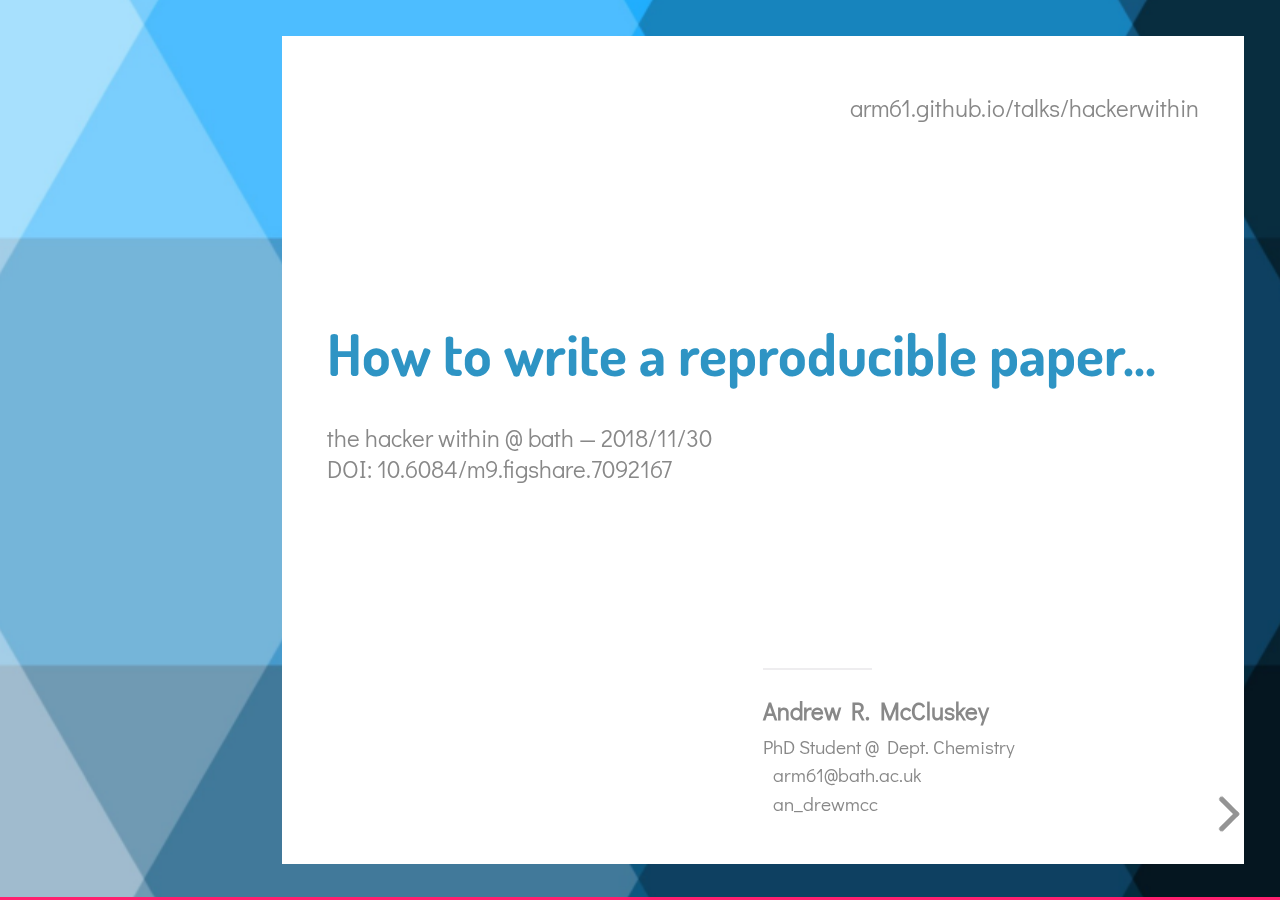
==== hackerwithin_nov2018/index.html @ 95bd75b0 "hackerwithin" ====
<!DOCTYPE html>
<!-- saved from url=(0044)http://bitsandchips.me/Talks/PyCon.html#/3/1 -->
<html prefix="og: http://ogp.me/ns#" class="js no-mobile desktop no-ie chrome chrome68 talks-section gradient rgba opacity textshadow multiplebgs boxshadow borderimage borderradius cssreflections csstransforms csstransitions no-touch no-retina fontface domloaded gr__bitsandchips_me w-1920 gt-240 gt-320 gt-480 gt-640 gt-768 gt-800 gt-1024 gt-1280 gt-1440 gt-1680 no-portrait landscape" id="pycon-page"><head><meta http-equiv="Content-Type" content="text/html; charset=UTF-8"><style id="stndz-style">div[class*="item-container-obpd"], a[data-redirect*="paid.outbrain.com"], a[onmousedown*="paid.outbrain.com"] { display: none !important; } a div[class*="item-container-ad"] { height: 0px !important; overflow: hidden !important; position: absolute !important; } div[data-item-syndicated="true"] { display: none !important; } .grv_is_sponsored { display: none !important; } .zergnet-widget-related { display: none !important; } </style>

	<meta name="viewport" content="width=device-width, initial-scale=1.0, maximum-scale=1.0, user-scalable=no">

	<title>hackerwithin</title>

  <!-- Reveal themes -->
  <link rel="stylesheet" href="./example_files/reveal.css">
	<link rel="stylesheet" href="./example_files/black.css">

	<!-- Full theme; allows for the selction of multple themes -->
	<link rel="stylesheet" href="./example_files/full_theme.css">
	<link rel="stylesheet" href="./example_files/presentation.css">

	<!-- Theme used for syntax highlighting of code -->
	<link rel="stylesheet" href="./example_files/colorbrewer_syntax.css">

	<!-- Favicon -->
	<link rel="icon" href="./example_files/pic.png">

  <!-- Font awesome -->
	<link rel="stylesheet" href="https://use.fontawesome.com/releases/v5.2.0/css/all.css" integrity="sha384-hWVjflwFxL6sNzntih27bfxkr27PmbbK/iSvJ+a4+0owXq79v+lsFkW54bOGbiDQ" crossorigin="anonymous">

	<!-- Font generated by <a href="http://www.flaticon.com">flaticon.com</a>. <p>Under <a href="http://creativecommons.org/licenses/by/3.0/">CC</a>: <a data-file="003-nature-1" href="http://www.freepik.com">Freepik</a></p>   -->

	<!-- Script for printing -->
  <script id="twitter-wjs" src="./example_files/widgets.js"></script><script src="./example_files/reveal-print.js"></script>
	<link rel="stylesheet" type="text/css" href="./example_files/paper.css"><script type="text/javascript" src="./example_files/marked.js">
	</script><script type="text/javascript" src="./example_files/markdown.js"></script>
	<script type="text/javascript" src="./example_files/embed-tweet.js"></script>
	<script type="text/javascript" src="./example_files/notes.js"></script><script type="text/javascript" src="./example_files/highlight.js"></script>

<script type="text/javascript" charset="utf-8" async="" src="./example_files/tweet.74fa68560b68d64af1aa1acaf8b7e29a.js"></script></head>

<!-- Need to specify the theme here -->
<!-- First theme- is for colour, theme-xxx-font is for the font -->
<body class="theme-lines theme-dosis-font" data-gr-c-s-loaded="true">

<!-- Specify the main theme to be used here -->
<!-- this controls the background and logos -->
<div class="reveal pattern--lines slide has-vertical-slides has-horizontal-slides ready" role="application" data-transition-speed="default" data-background-transition="fade">

	<!-- Slides start here -->
	<div class="slides" style="width: 1920px; height: 941px;">

		<!-- These are the introductory slides -->
		<section class="stack past" style="display: none;" data-previous-indexv="0" hidden="" aria-hidden="true">
			<section class="title" id="title" style="display: none;" aria-hidden="true">
				<div class="grid-wrapper">
					<div class="content">
						<h1>
							How to write a reproducible paper...
						</h1>
						<div class="description">
							<a href="https://2018.pyconuk.org/">the hacker within @ bath</a> &mdash; 2018/11/30
							<br>
							DOI: <a href="https://doi.org/10.6084/m9.figshare.7092167">10.6084/m9.figshare.7092167</a>
						</div>
					</div>
					<div class="credit">
						<hr>
						<div class="name"><a href="http://arm61.github.io">Andrew R. McCluskey</a></div>
						<div class="label">PhD Student @ Dept. Chemistry</div>
						<div class="label"><a href="mailto:arm61@bath.ac.uk"><i class="fas fa-at social_icon"></i><span> arm61@bath.ac.uk</span></a></div>
						<div class="label"><a href="https://twitter.com/an_drewmcc"><i class="fab fa-twitter social_icon"></i><span> an_drewmcc</span></a></div>
					</div>
					<a class="presentation-url" href="http://arm61.github.io/talks/hackerwithin">
					arm61.github.io/talks/hackerwithin</a>
				</div>
			</section>
		</section>

		<section class="stack present" style="display: block;" data-previous-indexv="0">
			<section class="color--grad-purple past" id="" style="display: block;" hidden="" aria-hidden="true">
				<div class="grid-wrapper">
					<div class="header">
						<div class="twitterwhite">
							<a href="https://twitter.com/an_drewmcc"><i class="fab fa-twitter"></i> <span>an_drewmcc</span></a>
						</div>
					</div>
					<div class="content">
						<center>
							<h1>these are just my thoughts</h1>
						</center>
						<figure class="display">
							<img src="https://media.giphy.com/media/l46Cydj8yvi0GM3II/giphy.gif" alt="" width="100%">
						</figure>
					</div>
				</div>
			</section>

			<section class="color--grad-white past" id="" style="display: block;">
				<div class="grid-wrapper">
					<div class="header">
						<div class="twitterwhite">
							<a href="https://twitter.com/an_drewmcc"><i class="fab fa-twitter"></i> <span>an_drewmcc</span></a>
						</div>
					</div>
					<div class="content">
						<h1>these are just my thoughts</h1>
						<ul>
							<li>
								Hopefully, together we can develop some "recommended guidelines"
							</li>
							<li>
								James is taking notes and in future might develop a workshop from this
							</li>
						</ul>
					</div>
				</div>
			</section>
		</section>

		<section class="stack present" style="display: block;" data-previous-indexv="0">
			<section class="color--grad-green past" id="" style="display: block;" hidden="" aria-hidden="true">
				<div class="grid-wrapper">
					<div class="header">
						<div class="twitterwhite">
							<a href="https://twitter.com/an_drewmcc"><i class="fab fa-twitter"></i> <span>an_drewmcc</span></a>
						</div>
					</div>
					<div class="content">
						<h1>why do reproducible research?</h1>
						<ul>
							<li>Go read <a href="http://bitsandchips.me/Talks/PyCon.htm">Tania Allard's Pycon talk</a></li>
						</ul>
					</div>
				</div>
			</section>

			<section class="color--grad-white past" id="" style="display: block;">
				<div class="grid-wrapper">
					<div class="header">
						<div class="twitterwhite">
							<a href="https://twitter.com/an_drewmcc"><i class="fab fa-twitter"></i> <span>an_drewmcc</span></a>
						</div>
					</div>
					<div class="content">
						<h1>briefly</h1>
						<ul>
							<li>Make it easier for yourself in writing the paper with a reproducible workflow</li>
							<li>Make it easier for others to reproduce/replicate your analyses, and therefore more likely to cite you</li>
							<li>Make it easier for reviewers to understand what you have done, and therefore accept your paper</li>
						</ul>
					</div>
				</div>
			</section>
		</section>

		<section class="stack present" style="display: block;" data-previous-indexv="0">
			<section class="color--grad-purple past" id="" style="display: block;" hidden="" aria-hidden="true">
				<div class="grid-wrapper">
					<div class="header">
						<div class="twitterwhite">
							<a href="https://twitter.com/an_drewmcc"><i class="fab fa-twitter"></i> <span>an_drewmcc</span></a>
						</div>
					</div>
					<div class="content">
						<h1>how did I do it?</h1>
						<ul>
							<li>git</li>
							<li>LaTeX</li>
							<li>python</li>
							<li>make/snakemake</li>
						</ul>
					</div>
				</div>
			</section>

			<section class="color--grad-white past" id="" style="display: block;">
				<div class="grid-wrapper">
					<div class="header">
						<div class="twitterblue">
							<a href="https://twitter.com/an_drewmcc"><i class="fab fa-twitter"></i> <span>an_drewmcc</span></a>
						</div>
					</div>
					<div class="content">
						<h1>the finished product</h1>
						<figure class="display">
							<a href="https://github.com/arm61/lipids_at_airdes"><img src="./figures/repo.png" alt="" width="100%"></a>
						</figure>
					</div>
				</div>
			</section>
		</section>

		<section class="stack present" style="display: block;" data-previous-indexv="0">
			<section class="color--grad-green past" id="" style="display: block;" hidden="" aria-hidden="true">
				<div class="grid-wrapper">
					<div class="header">
						<div class="twitterwhite">
							<a href="https://twitter.com/an_drewmcc"><i class="fab fa-twitter"></i> <span>an_drewmcc</span></a>
						</div>
					</div>
					<div class="content">
						<center><h1>let's get interactive</h1></center>
					</div>
				</div>
			</section>
		</section>

		<!-- Acknowledgements -->
		<section class="stack present" style="display: block;" data-previous-indexv="0">
			<section class="color--grad-green past" id="acknoledgements" hidden="" aria-hidden="true" style="display: block;">
				<div class="grid-wrapper">
					<div class="header">
						<div class="twitterwhite">
							<a href="https://twitter.com/an_drewmcc"><i class="fab fa-twitter"></i> <span>an_drewmcc</span></a>
						</div>
					</div>
					<div class="content">
						<center><h1>thanks</h1></center>
					</div>
				</div>
			</section>

		</section>

		<section id="end" class="color--grad-white">
			<div class="grid-wrapper">
				<div class="header">
					<div class="twitterwhite">
						<a href="https://twitter.com/an_drewmcc"><i class="fab fa-twitter"></i> <span>an_drewmcc</span></a>
					</div>
				</div>
				<div class="content">
					<figure class="display">
						<img src="./figures/s_p.png" width="100%">
					</figure>
					<h4>good dogs</h4>
				</div>
			</div>
		</section>
	</div>
</div>


<script src="./example_files/head.min.js"></script>
<script src="./example_files/reveal.js"></script>
<script>
Reveal.initialize({
	center: false,
	width: "100%",
	height: "100%",
	margin: 0,
	minScale: 1,
	maxScale: 1,
	history: true,

	// Arrow keys progress through sub-slides
	// keyboard: {
	// 	39: 'next', // right key
	// 	37: 'prev'  // left key
	// },
	// More info about config & dependencies:
	// - https://github.com/hakimel/reveal.js#configuration
	// - https://github.com/hakimel/reveal.js#dependencies
	dependencies: [
		{ src: 'reveal.js/plugin/markdown/marked.js' },
		{ src: 'reveal.js/plugin/markdown/markdown.js' },
		{ src: 'reveal.js/plugin/notes/notes.js', async: true },
		{ src: 'reveal.js/plugin/embed-tweet/embed-tweet.js' },
		{
			src: 'reveal.js/plugin/highlight/highlight.js',
			async: true,
			callback: function() { hljs.initHighlightingOnLoad(); } }
		]
	});
</script>


<iframe scrolling="no" frameborder="0" allowtransparency="true" src="./example_files/widget_iframe.cb6df5c11eb74c4885e17101a777cb60.html" title="Twitter settings iframe" style="display: none;"></iframe><iframe id="rufous-sandbox" scrolling="no" frameborder="0" allowtransparency="true" allowfullscreen="true" style="position: absolute; visibility: hidden; display: none; width: 0px; height: 0px; padding: 0px; border: none;" title="Twitter analytics iframe" src="./example_files/saved_resource.html"></iframe></body></html>
---- hackerwithin_nov2018/example_files/black.css ----
/**
 * Black theme for reveal.js. This is the opposite of the 'white' theme.
 *
 * By Hakim El Hattab, http://hakim.se
 */
@import url(../../lib/font/source-sans-pro/source-sans-pro.css);
section.has-light-background, section.has-light-background h1, section.has-light-background h2, section.has-light-background h3, section.has-light-background h4, section.has-light-background h5, section.has-light-background h6 {
  color: #222; }

/*********************************************
 * GLOBAL STYLES
 *********************************************/
body {
  background: #222;
  background-color: #222; }

.reveal {
  font-family: "Source Sans Pro", Helvetica, sans-serif;
  font-size: 42px;
  font-weight: normal;
  color: #fff; }

::selection {
  color: #fff;
  background: #bee4fd;
  text-shadow: none; }

::-moz-selection {
  color: #fff;
  background: #bee4fd;
  text-shadow: none; }

.reveal .slides > section,
.reveal .slides > section > section {
  line-height: 1.3;
  font-weight: inherit; }

/*********************************************
 * HEADERS
 *********************************************/
.reveal h1,
.reveal h2,
.reveal h3,
.reveal h4,
.reveal h5,
.reveal h6 {
  margin: 0 0 20px 0;
  color: #fff;
  font-family: "Source Sans Pro", Helvetica, sans-serif;
  font-weight: 600;
  line-height: 1.2;
  letter-spacing: normal;
  text-transform: uppercase;
  text-shadow: none;
  word-wrap: break-word; }

.reveal h1 {
  font-size: 2.5em; }

.reveal h2 {
  font-size: 1.6em; }

.reveal h3 {
  font-size: 1.3em; }

.reveal h4 {
  font-size: 1em; }

.reveal h1 {
  text-shadow: none; }

/*********************************************
 * OTHER
 *********************************************/
.reveal p {
  margin: 20px 0;
  line-height: 1.3; }

/* Ensure certain elements are never larger than the slide itself */
.reveal img,
.reveal video,
.reveal iframe {
  max-width: 95%;
  max-height: 95%; }

.reveal strong,
.reveal b {
  font-weight: bold; }

.reveal em {
  font-style: italic; }

.reveal ol,
.reveal dl,
.reveal ul {
  display: inline-block;
  text-align: left;
  margin: 0 0 0 1em; }

.reveal ol {
  list-style-type: decimal; }

.reveal ul {
  list-style-type: disc; }

.reveal ul ul {
  list-style-type: square; }

.reveal ul ul ul {
  list-style-type: circle; }

.reveal ul ul,
.reveal ul ol,
.reveal ol ol,
.reveal ol ul {
  display: block;
  margin-left: 40px; }

.reveal dt {
  font-weight: bold; }

.reveal dd {
  margin-left: 40px; }

.reveal q,
.reveal blockquote {
  quotes: none; }

.reveal blockquote {
  display: block;
  position: relative;
  width: 70%;
  margin: 20px auto;
  padding: 5px;
  font-style: italic;
  background: rgba(255, 255, 255, 0.05);
  box-shadow: 0px 0px 2px rgba(0, 0, 0, 0.2); }

.reveal blockquote p:first-child,
.reveal blockquote p:last-child {
  display: inline-block; }

.reveal q {
  font-style: italic; }

.reveal pre {
  display: block;
  position: relative;
  width: 90%;
  margin: 20px auto;
  text-align: left;
  font-size: 0.55em;
  font-family: monospace;
  line-height: 1.2em;
  word-wrap: break-word;
  box-shadow: 0px 0px 6px rgba(0, 0, 0, 0.3); }

.reveal code {
  font-family: monospace; }

.reveal pre code {
  display: block;
  padding: 5px;
  overflow: auto;
  max-height: 400px;
  word-wrap: normal; }

.reveal table {
  margin: auto;
  border-collapse: collapse;
  border-spacing: 0; }

.reveal table th {
  font-weight: bold; }

.reveal table th,
.reveal table td {
  text-align: left;
  padding: 0.2em 0.5em 0.2em 0.5em;
  border-bottom: 1px solid; }

.reveal table th[align="center"],
.reveal table td[align="center"] {
  text-align: center; }

.reveal table th[align="right"],
.reveal table td[align="right"] {
  text-align: right; }

.reveal table tbody tr:last-child th,
.reveal table tbody tr:last-child td {
  border-bottom: none; }

.reveal sup {
  vertical-align: super; }

.reveal sub {
  vertical-align: sub; }

.reveal small {
  display: inline-block;
  font-size: 0.6em;
  line-height: 1.2em;
  vertical-align: top; }

.reveal small * {
  vertical-align: top; }

/*********************************************
 * LINKS
 *********************************************/
.reveal a {
  color: #42affa;
  text-decoration: none;
  -webkit-transition: color .15s ease;
  -moz-transition: color .15s ease;
  transition: color .15s ease; }

.reveal a:hover {
  color: #8dcffc;
  text-shadow: none;
  border: none; }

.reveal .roll span:after {
  color: #fff;
  background: #068de9; }


/*********************************************
 * NAVIGATION CONTROLS
 *********************************************/
.reveal .controls {
  color: #888888;
  display: none; }

/*********************************************
 * PROGRESS BAR
 *********************************************/
.reveal .progress {
  background: rgba(0, 0, 0, 0.2); }

.reveal .progress span {
  background: #42affa;
  -webkit-transition: width 800ms cubic-bezier(0.26, 0.86, 0.44, 0.985);
  -moz-transition: width 800ms cubic-bezier(0.26, 0.86, 0.44, 0.985);
  transition: width 800ms cubic-bezier(0.26, 0.86, 0.44, 0.985); }
---- hackerwithin_nov2018/example_files/full_theme.css ----
/**
 * Tania Allard theme for reveal.js
 * Basic reveal.js used and based on the white theme
 */
@import url(../../reveal.js/lib/font/source-sans-pro/source-sans-pro.css);
@import url(../../reveal.js/lib/font/poppins/poppins.css);
@import url(../../reveal.js/lib/font/leafy/leafy.css);
@import url("https://fonts.googleapis.com/css?family=Didact+Gothic|Dosis:400,600|Overpass+Mono|PT+Mono");
@import url("https://fonts.googleapis.com/css?family=Muli:400,700|Space+Mono:400,700");

/*********************************************
* PERSONAL
*********************************************/
/* dark gray */
/*********************************************
* DEFINING THEMES
*********************************************/
/*
 * Implementation of themes
 */
/*********************************************
 * GLOBAL STYLES
 *********************************************/
.reveal {
  font-size: inherit;
  font-weight: 500;
  color: #737373; }
  .theme-dosis-font .reveal {
    font-family: Didact Gothic, sans-serif; }

::selection {
  color: #151515;
  text-shadow: none; }
  .theme-lines ::selection {
    background: #6fefde; }

::-moz-selection {
  color: #fff;
  text-shadow: none; }
  .theme-lines ::-moz-selection {
    background: #ff206e; }

/*********************************************
* HEADERS
*********************************************/
.reveal h1, .reveal h2, .reveal h3, .reveal h4, .reveal h5, .reveal h6 {
  margin: 0 0 20px 0;
  font-weight: 500;
  line-height: 1.2;
  letter-spacing: normal;
  text-transform: none;
  text-shadow: none;
  word-wrap: break-word; }
.reveal h1 {
  font-size: 240%;
}
  .theme-streams .reveal h1,
  .theme-streams .reveal h2,
  .theme-streams .reveal h3,
  .theme-streams .reveal h4,
  .theme-streams .reveal h5,
  .theme-streams .reveal h6 {
    color: #5F4B8B; }
  .theme-lines .reveal h1, .theme-lines .reveal h2, .theme-lines .reveal h3, .theme-lines .reveal h4, .theme-lines .reveal h5, .theme-lines .reveal h6 {
    color: #2e94c4;
    font-weight:500;
  }
  .reveal h1:hover a {
    text-decoration-color: #2e94c4;
    -webkit-text-decoration-color: #2e94c4;
    color: #2e94c4; }
  .theme-dosis-font .reveal h1, .theme-dosis-font .reveal h2, .theme-dosis-font .reveal h3, .theme-dosis-font .reveal h4, .theme-dosis-font .reveal h5, .theme-dosis-font .reveal h6 {
    font-family: Dosis, sans-serif; }

/*********************************************
 * OTHER- modifications to reveal themes
 *********************************************/
.reveal em {
  font-style: italic; }

/*********************************************
 * LINKS
 *********************************************/
.reveal a {
  -webkit-transition: color .15s ease;
  -moz-transition: color .15s ease;
  transition: color .15s ease; }
  .theme-lines .reveal a {
    text-decoration-color: #2e94c4;
    -webkit-text-decoration-color: #2e94c4;
    color: #2e94c4; }
  .reveal a:hover {
    text-shadow: none;
    border: none; }
    .theme-lines .reveal a:hover {
      color: #2e94c4;
      border-bottom: 2px solid #2e94c4;
      /* I prefer a thicker line */ }
    .theme-dosis-font .reveal a:hover {
      border-bottom: 2px solid;
      /* I prefer a thicker line */ }

.reveal .roll span:after {
  color: #fff;
  background: #068de9; }

/*********************************************
 * IMAGES
 *********************************************/
.reveal section img {
  margin: 15px 0px;
  background: rgba(255, 255, 255, 0.12);
  border: 4px solid #222;
  box-shadow: 0 0 10px rgba(0, 0, 0, 0.15); }

.reveal section img.plain {
  border: 0;
  box-shadow: none; }

.reveal a img {
  -webkit-transition: all .15s linear;
  -moz-transition: all .15s linear;
  transition: all .15s linear; }

.reveal a:hover img {
  text-decoration: none; }

/*********************************************
 * NAVIGATION CONTROLS
 *********************************************/
.theme-lines .reveal .controls {
  color: #888888; }

/*********************************************
 * PROGRESS BAR
 *********************************************/
.reveal .progress {
  background: rgba(0, 0, 0, 0.2); }
  .theme-lines .reveal .progress {
    color: #ff206e; }

.reveal .progress span {
  -webkit-transition: width 800ms cubic-bezier(0.26, 0.86, 0.44, 0.985);
  -moz-transition: width 800ms cubic-bezier(0.26, 0.86, 0.44, 0.985);
  transition: width 800ms cubic-bezier(0.26, 0.86, 0.44, 0.985); }

/*********************************************
* ENABLE RESPONSIVENESS
*********************************************/
html {
  font-size: 1em;
  line-height: 1.5; }
  @media (min-width: 48em) {
    html {
      font-size: 1.2em;
      line-height: 1.95; } }
  @media (min-width: 64em) {
    html {
      font-size: 1.5em;
      line-height: 2.1; } }
  @media (min-width: 85.375em) {
    html {
      font-size: 1.6em; } }
  @media (min-width: 120em) {
    html {
      font-size: 1.8em; } }
  @media (min-width: 160em) {
    html {
      font-size: 1.9em; } }

/*********************************************
* THEME SPECIFICS: EACH PATTERN WILL BE A THEME
*********************************************/
.visually-hidden {
  position: absolute !important;
  clip: rect(1px, 1px, 1px, 1px);
  overflow: hidden;
  height: 1px;
  width: 1px;
  word-wrap: normal; }

.reveal[class*="pattern--"] {
  background-position: center center;
  background-size: 133vmax auto; }

/*********************************************
* ACTUAL THEMES
*********************************************/
.reveal.pattern--stream {
  background-image: url("../assets/patterns/zigzag_purple.svg");
  background-color: white; }

.theme-lines .reveal.pattern--stream .slides section.intro {
  background-color: #3A015C; }

.reveal.pattern--stream .slides section.intro .logo {
  background-image: url("../assets/Tania_logo_white.png"); }

.theme-lines .reveal.pattern--stream .slides section.title {
  background-color: #3A015C; }

.theme-lines .reveal.pattern--stream .progress span {
  background: #ff206e; }

.theme-lines .reveal.pattern--stream .controls {
  color: #ff206e; }

.reveal.pattern--lines {
  background-image: url("blue-flip-72.png"); }

.theme-lines .reveal.pattern--lines .slides section.intro {
  background-color: #41ead4; }

.reveal.pattern--lines .slides section.intro .logo {
  background-image: url("../assets/Tania_logo_white.png"); }

.theme-lines .reveal.pattern--lines .slides section.title {
  background-color: #ffffff;
  color: #2e94c4; }

.theme-lines .reveal.pattern--lines .progress {
  background-color: #ff206e; }

.reveal.pattern--hex {
  background-image: url("../assets/patterns/hex_pattern.png"); }

.theme-lines .reveal.pattern--hex .slides section.intro {
  background-color: #41ead4; }

.theme-lines .reveal.pattern--hex .slides section.title {
  background-color: #41ead4;
  color: #3A015C; }

.theme-lines .reveal.pattern--hex .progress {
  background-color: #ff206e; }

.reveal.pattern--star {
  background-image: url("../assets/patterns/star_pattern.svg"); }

.theme-lines .reveal.pattern--star .slides section.intro {
  background-color: #41ead4; }

.theme-lines .reveal.pattern--star .slides section.title {
  background-color: #41ead4;
  color: #3A015C; }

.theme-lines .reveal.pattern--star .progress {
  background-color: #ff206e; }


.reveal.pattern--flowers {
  background-image: url("../assets/patterns/floral_pattern.svg"); }

.theme-lines .reveal.pattern--flowers .slides section.intro {
  background-color: #41ead4; }

.theme-lines .reveal.pattern--flowers .slides section.title {
  background-color: #41ead4;
  color: #3A015C; }

.theme-lines .reveal.pattern--flowers .progress {
  background-color: #ff206e; }

.reveal.pattern--pupilines {
  background-image: url("../assets/patterns/pupilines.svg"); }

.theme-lines .reveal.pattern--pupilines .slides section.intro {
  background-color: #41ead4; }

.theme-lines .reveal.pattern--pupilines .slides section.title {
  background-color: #41ead4;
  color: #3A015C; }

.theme-lines .reveal.pattern--pupilines .progress {
  background-color: #41ead4; }

.theme-lines .reveal.pattern--pupilines .controls {
  color: #41ead4; }

/*********************************************
* ADDITIONAL SLIDES CLASSES
* THESE CAN BE USED WITH ANY THEME
*********************************************/
.reveal .slides section.color--code {
  background-color: #eeeeee;
  /* pale gray */
  font-family: "Overpass Mono", monospace; }
  .reveal .slides section.color--code h1, .reveal .slides section.color--code h2, .reveal .slides section.color--code h3 {
    font-family: "Overpass Mono", monospace; }
  .reveal .slides section.color--code code {
    background-color: transparent !important;
    font-size: 1rem; }

.reveal .slides section.color--ice .logo {
  background-image: url("../assets/Tania_logo.png"); }

.reveal .slides section.color--dark {
  background-color: #22272B;
  color: #EEEDEF; }

.reveal .slides section.color--dark .logo {
  background-image: url("../assets/Tania_logo_gray2.png"); }

.reveal .slides section.color--ice {
  background-color: #888888;
  /* pale lavender gray */
  color: #ffffff; }

.reveal .slides section.color--ice .logo {
  background-image: url("../assets/Tania_logo.png"); }

.reveal .slides section.color--violet {
  background-color: #3A015C;
  color: #fff; }

.reveal .slides section.color--violet .logo {
  background-image: url("../assets/Tania_logo.png"); }

.reveal .slides section.color--light {
  background-color: #fff;
  color: #66646B; }

/* dark grey */
.reveal .slides section.color--light .logo {
  background-image: url("../assets/Tania_logo.png"); }

.reveal .slides section.color--midnight {
  background-color: #2A2A49;
  /* navy blue */
  color: #fff; }
  .reveal .slides section.color--midnight h1, .reveal .slides section.color--midnight h2 {
    color: #F8757F; }

.reveal .slides section.color--midnight .logo {
  background-image: url("../assets/Tania_logo_gray.png"); }

.reveal .slides section.color--vibrant {
  background-color: #41ead4;
  color: #fff; }
  .reveal .slides section.color--vibrant h1 {
    color: #fff; }

.reveal .slides section.color--vibrant .logo {
  background-image: url("../assets/Tania_logo.png"); }

.reveal .slides section.color--topaz {
  background-color: #67aeca;
  color: #fff; }
  .reveal .slides section.color--topaz h1 {
    color: #675682; }

.reveal .slides section.color--vibrant .logo {
  background-image: url("../assets/Tania_logo.png"); }

.reveal .slides section.color--two {
  background-color: #fff;
  color: #fff;
  background: linear-gradient(to right, #5F4B8B 50%, #fff 50%); }

.reveal .slides section.color--two .logo {
  background-image: url("../assets/Tania_logo_gray.png"); }

.items-block {
  display: flex; }
  .theme-dosis-font .items-block {
    font-family: Didact Gothic, sans-serif; }
  .items-block.single-block {
    width: 100%;
    display: flex;
    padding: 10px; }
    .items-block.single-block.left {
      width: 50%;
      color: #fff; }
    .items-block.single-block.right {
      width: 50%; }

.reveal .slides section.color--grad-purple {
  background-color: #fff;
  background: linear-gradient(45deg, #2e94c4, #247398);
  color: #fff !important;
  font-size: 140%; }
  .reveal .slides section.color--grad-purple h1 {
    color: #fff;
    font-weight: 700; }
  .reveal .slides section.color--grad-purple .logo {
    background-image: url("../assets/Tania_logo_white.png"); }
    .reveal .slides section.color--grad-purple a {
      color: #ffffff;
    }

.reveal .slides section.color--grad-green {
  background-color: #fff;
  color: #fff !important;
  background: linear-gradient(45deg, #888888, #6c6c6c);
  font-size: 140%; }
  .reveal .slides section.color--grad-green h1 {
    color: #fff;
      font-weight: 700; }
  .reveal .slides section.color--grad-green .logo {
    background-image: url("../assets/Tania_logo_white.png"); }
  .reveal .slides section.color--grad-green a {
    color: #ffffff;
  }

.reveal .slides section.color--grad-white {
  background-color: #fff;
  color: #888888 !important;
  background: #ffffff;
  font-size: 140%; }
  .reveal .slides section.color--grad-white h1 {
    color: #2e94c4;
      font-weight: 700; }
      .reveal .slides section.color--grad-white h1 a {
        color: #2e94c4;
          font-weight: 700; }
  .reveal .slides section.color--grad-white .logo {
    background-image: url("../assets/Tania_logo_white.png"); }
    .reveal .slides section.color--grad-white a {
      color: #888888;
    }

    .reveal .slides section.color--grad-pic {
      color: #888888 !important;
      font-size: 140%; }
      .reveal .slides section.color--grad-pic h1 {
        color: #2e94c4;
          font-weight: 700; }
          .reveal .slides section.color--grad-pic h1 a {
            color: #2e94c4;
              font-weight: 700; }
      .reveal .slides section.color--grad-pic .logo {
        background-image: url("../assets/Tania_logo_white.png"); }
        .reveal .slides section.color--grad-pic a {
          color: #888888;
        }


/*********************************************
* CSS GRID USE
*********************************************/
.grid-wrapper {
  display: grid; }

/*********************************************
* REVEAL SPECIFICS
*********************************************/
.reveal .slides {
  text-align: left; }

.reveal .slides > section,
.reveal .slides > section > section {
  padding: 0; }

.reveal .slides > section.past,
.reveal .slides > section.future,
.reveal .slides > section > section.past,
.reveal .slides > section > section.future {
  opacity: 1; }

.reveal .controls {
  right: 4vmin;
  bottom: 4vmin; }

@media (max-width: 768px) {
  .reveal .controls {
    right: 2vmin;
    bottom: 2vmin; } }
.reveal h1,
.reveal h2,
.reveal h3,
.reveal h4,
.reveal h5,
.reveal h6 {
  margin-bottom: 2.5vmin;
  color: inherit; }

.reveal .slides section {
  box-sizing: border-box;
  padding: 0; }

.reveal blockquote p:first-child,
.reveal blockquote p:last-child {
  display: block; }

.reveal section img {
  background: none;
  border: none;
  box-shadow: none;
  margin: 0; }

/************************************************
* MODIFIED SECTIONS
* ADDS LOGO AND SPECIFICS FOR THE THEME
* Slides have two main areas: header and contetnt
**************************************************/
.reveal .slides section {
  height: 100vh;
  margin: 0;
  width: 100vw;
  color: #888888;
  font-weight: 500; }

/* very dark purple */
.reveal .slides section:not([class*='color--']) {
  background-color: #fff; }

.reveal .slides section.stack {
  background-color: transparent; }

.reveal .slides section .grid-wrapper {
  box-sizing: border-box;
  grid-column-gap: 5vmin;
  grid-row-gap: 2vmin;
  grid-template-rows: .5vmin 1fr;
  grid-template-columns: 1fr 90% 1fr;
  grid-template-areas: ". header ." ". content .";
  height: 100%;
  padding: 5vmin; }

.reveal .slides section .header {
  align-items: center;
  display: flex;
  grid-area: header; }

.reveal .slides section .logo {
  background-repeat: no-repeat;
  background-size: auto 100%;
  display: inline-block;
  grid-area: header;
  height: 3.5vmin;
  margin-right: 10.5vmin;
  width: 11.5vmin; }

.reveal .slides section .section {
  text-transform: uppercase;
  line-height: 5.5vmin;
  font-size: 0.7em;
  font-weight: 500; }
  .theme-dosis-font .reveal .slides section .section {
    font-family: Dosis, sans-serif; }

.reveal .slides section:not([class*="color--"]) .section {
  color: #9292A8; }

.reveal .slides section .content {
  align-self: center;
  grid-area: content; }

.reveal .slides section.color--dark .section {
  color: #EEEDEF; }

.reveal .slides section.intro {
  height: calc(100vh - 8vmin);
  margin: 4vmin;
  padding: 15px;
  width: calc(100vw - 8vmin); }

@media (max-width: 768px) {
  .reveal .slides section.intro {
    height: calc(100vh - 4vmin);
    margin: 2vmin;
    width: calc(100vw - 4vmin); } }
.reveal .slides section.intro .logo-wrapper {
  display: flex;
  height: 100%; }

.reveal .slides section.intro .logo {
  background-position: center;
  background-size: contain;
  height: auto;
  margin: auto;
  min-height: 200px;
  min-width: 200px;
  width: 33%; }

.reveal .slides section.title {
  height: calc(100vh - 8vmin);
  margin: 4vmin;
  width: calc(100vw - 8vmin);
  color: #fff;
  margin-left: 22vw;
  width: calc(100vw - 4vmin - 22vw); }

@media (max-width: 768px) {
  .reveal .slides section.title {
    height: calc(100vh - 4vmin);
    margin: 2vmin;
    width: calc(100vw - 4vmin); } }
.reveal .slides section.title .grid-wrapper {
  grid-template-areas: "header header" "content content" ". credit";
  grid-template-columns: auto 50%;
  grid-template-rows: 6vmin 1fr auto;
  grid-column-gap: 10vmin; }

.reveal .slides section.title .logo {
  background-image: url("../assets/Tania_logo.png");
  height: 6vmin;
  width: 6vmin; }

.reveal .slides section.title .logo--full {
  background-image: url("../assets/Tania_logo.png");
  width: 24vmin; }

.reveal .slides section.title .content {
  align-self: center;
  grid-area: content; }

.reveal .slides section.title h1 {
  color: #2e94c4;
  font-weight: 700;}

  .reveal .slides section.title h3 {
    color: #2e94c4;
    font-weight: 700; }
    .reveal .slides section.title h3 a {
      color: #2e94c4;
      font-weight: 700; }

.reveal .slides section.title .credit {
  align-self: end;
  grid-area: credit;
  line-height: 1.2em; }

.reveal .slides section.title .credit hr {
  border: solid #EEEDEF;
  border-width: 2px 0 0 0;
  margin: 0 0 .8em 0;
  width: 25%; }

.reveal .slides section.title .credit .label {
  font-size: 80%;
  color: #888888; }

  .reveal .slides section.title .credit .label a {
    color: #888888; }

.reveal .slides section.title .credit .name {
  color: #888888;
  font-weight: 700;
  line-height: 1.8em; }

.reveal .slides section.title .credit .name a {
  color: #888888;
  font-weight: 700; }

@media (max-width: 568px) {
  .reveal .slides section.title .grid-wrapper {
    grid-template-areas: "header" "content" "credit";
    grid-template-columns: auto; }

  .reveal .slides section.title .credit {
    justify-self: end; } }
@media (min-width: 1280px) {
  .reveal .slides section.title .content {
    display: grid;
    grid-template-areas: "title description";
    grid-template-columns: auto 40%;
    font-weight: 500;
    grid-column-gap: 10vmin; }

  .reveal .slides section.title h1 {
    grid-area: title; }

  .reveal .slides section.title .description {
    grid-area: description;
    margin-top: 0.5em;
    color: #888888;} }

    .reveal .slides section.title .description a {
      grid-area: description;
      margin-top: 0.5em;
      color: #888888;} }
.reveal .slides section.subsection .grid-wrapper {
  grid-template-areas: "header" "title" "description";
  grid-template-rows: 5.5vmin 3fr 1fr; }

.reveal .slides section.subsection h1 {
  align-self: center;
  grid-area: title;
  margin: 0; }

.reveal .slides section.subsection .description {
  color: #9292A8;
  grid-area: description;
  min-height: 4em; }

.reveal .slides section.subsection:not([class*='color--']) .logo, .reveal .slides section.subsection.color--light .logo {
  background-image: url("../assets/Tania_logo.png"); }

.reveal .slides section.subsection.color--midnight .description, .reveal .slides section.subsection.color--ice .description, .reveal .slides section.subsection.color--radiant .description {
  color: #EEEDEF; }

.reveal .slides section.quote blockquote {
  align-self: center;
  background: none;
  color: #66646B;
  border: none;
  box-shadow: none;
  font-size: 1.8em;
  font-style: normal;
  margin: 0;
  max-width: 42ex;
  padding: 0;
  width: 100%; }

.reveal .slides section.quote hr {
  border: solid #9292A8;
  border-width: 1px 0 0 0;
  margin: .8em 0;
  width: 15%; }

.reveal .slides section.quote cite {
  color: #9292A8;
  display: block;
  font-size: 1rem; }

.reveal .slides section.quote.color--midnight blockquote, .reveal .slides section.quote.color--ice blockquote, .reveal .slides section.quote.color--radiant blockquote {
  color: #FFFFFF; }

.reveal .slides section.quote.color--midnight hr, .reveal .slides section.quote.color--ice hr, .reveal .slides section.quote.color--radiant hr {
  border-color: #EEEDEF; }

.reveal .slides section.quote.color--midnight cite, .reveal .slides section.quote.color--ice cite, .reveal .slides section.quote.color--radiant cite {
  color: #EEEDEF; }

.reveal .slides section.team .content {
  display: grid;
  grid-auto-columns: 1fr;
  grid-auto-rows: 1fr;
  grid-auto-flow: column;
  grid-column-gap: 10vmin;
  grid-row-gap: 5vmin; }

.reveal .slides section.team .profile {
  display: grid;
  grid-column-gap: 5vmin;
  grid-template-rows: 15vmin 1fr; }

.reveal .slides section.team h2 {
  color: #9292A8;
  font-size: inherit;
  margin-bottom: 0.5em; }

.reveal .slides section.team p:first-of-type {
  margin-top: 0; }

.reveal .slides section.team p:last-of-type {
  margin-bottom: 0; }

.reveal .slides section.team img {
  display: block;
  float: left;
  height: auto;
  margin-right: 5vmin;
  width: auto; }

.reveal .slides section.team .name {
  margin: 0.6em 0; }

.reveal .slides section.team .role {
  color: #9292A8;
  font-size: 0.8em;
  margin: 0.6em 0; }

.reveal .slides section.team .supplement {
  font-size: .8em;
  color: #9292A8; }

@media not all and (max-width: 768px) {
  .reveal .slides section.team .profile:first-child:nth-last-child(1) {
    grid-template-rows: auto;
    grid-template-columns: 1fr 4fr; }

  .reveal .slides section.team .profile:first-child:nth-last-child(1) img {
    float: none;
    max-width: none;
    max-height: none;
    width: 100%; } }
@media (min-width: 1280px) {
  .reveal .slides section.team img {
    float: none;
    max-width: none;
    max-height: 100%;
    width: 100%; }

  .reveal .slides section.team .profile {
    grid-template-rows: auto;
    grid-template-columns: 1fr 3fr; }

  .reveal .slides section.team .profile:first-child:nth-last-child(1) {
    justify-self: center;
    padding: 0 10vmin; } }
@media (max-width: 768px) {
  .reveal .slides section.team .content {
    grid-auto-flow: row; } }
@media (max-width: 768px) and (orientation: landscape) {
  .reveal .slides section.team .content {
    grid-auto-flow: column; }

  .reveal .slides section.team .profile {
    grid-template-rows: auto;
    align-items: center;
    display: grid;
    grid-template-columns: 1fr;
    grid-column-gap: 5vmin; }

  .reveal .slides section.team .details {
    display: none; }

  .reveal .slides section.team img {
    float: left;
    height: auto;
    margin-right: 5vmin;
    max-height: 50%;
    max-width: 40%;
    width: auto; } }
@media (max-width: 568px) {
  .reveal .slides section.team .content {
    grid-auto-flow: row; }

  .reveal .slides section.team .profile {
    grid-template-rows: auto;
    align-items: center;
    display: grid;
    grid-template-columns: 1fr;
    grid-column-gap: 5vmin; }

  .reveal .slides section.team .details {
    display: none; }

  .reveal .slides section.team img {
    float: left;
    height: auto;
    margin-right: 5vmin;
    max-height: 50%;
    max-width: 40%;
    width: auto; } }
.reveal .slides section.end {
  height: 100vh;
  margin: 0;
  width: 100vw; }

.reveal .slides section.end .logo-wrapper {
  display: flex;
  height: 100%; }

.reveal .slides section.end .logo {
  background-image: url("../assets/Tania_logo.png");
  background-position: center;
  background-size: contain;
  height: auto;
  margin: auto;
  min-height: 200px;
  min-width: 200px;
  width: 33%; }

.reveal .slides section.end.color--radiant .logo {
  background-image: url("../assets/Tania_logo.png"); }

/*******************************************************************************
 * Code Segments
 ******************************************************************************/
figure.code {
  display: flex;
  flex-direction: column;
  overflow: hidden;
  margin-top: 10px;
  margin-bottom: 10px; }
  figure.code pre {
    box-shadow: none;
    line-height: 1.3rem;
    margin: 0;
    overflow: hidden;
    border-radius: 5px; }
  figure.code figcaption {
    box-sizing: border-box;
    padding: 1ex 2ex;
    width: 100%;
    font-size: 0.875em;
    border-bottom-width: 0;
    background-color: #333;
    text-align: left;
    border-radius: 3px;
    color: #EEEDEF !important; }
  figure.code pre + figcaption {
    border-top-width: 0;
    border-bottom-width: 1px; }

figure.code2 {
  box-shadow: rgba(0, 0, 0, 0.55) 0px 20px 68px; }
  figure.code2 pre {
    border-radius: 5px; }
    figure.code2 pre code {
      background-color: #222;
      margin: 0;
      color: #d5d5d5;
      border-radius: 5px; }

.reveal pre {
  box-shadow: none;
  line-height: 1.1rem;
  width: 100%; }
  .reveal pre code {
    -moz-tab-size: 2;
    tab-size: 2;
    box-sizing: border-box;
    font-family: "Overpass Mono", monospace; }

.reveal code {
  background-color: #e2e6e9;
  padding: 2px 7px;
  border-radius: 3px;
  font-size: 1rem; }

  /* Twitter icon and handle on the header */
  /*.header .twitter {
      margin-left: auto;
      opacity: 1.;
      font-size: 0.8rem;
      text-decoration: none;
  }

  .header .twitter a{
    color: #888888;
    text-decoration: none;
    font-weight: 500;
  }*/

  .header .twitterblue {
      color: #2e94c4;
      margin-left: auto;
      opacity: 1.;
      font-size: 0.8rem;
      text-decoration: none;
  }

  .header .twitterblue a{
    color: #2e94c4;
    text-decoration: none;
    font-weight: 500;
  }

  .header .twitterwhite {
      color: #ffffff;
      margin-left: auto;
      opacity: 1.;
      font-size: 0.8rem;
      text-decoration: none;
  }

  .header .twitterwhite a{
    color: #ffffff;
    text-decoration: none;
    font-weight: 500;
  }

  /*.header .twitter .fa-twitter {
      color: #888888;
  }*/

/*# sourceMappingURL=full_theme.css.map */
---- hackerwithin_nov2018/example_files/presentation.css ----
/**
 * Presentation-specific styles.
 * These are items I generally use for my own presentations
 * and decided to put them in a separate css
 * These are not Reveal.js modifiers
 */
@import url(../../assets/icons_collection/font/flaticon.css);


/* Icons in the about section */
.social_icon{
  color: #888888; /*ultraviolet*/
  padding-right: 10px;
}

/* Responsive lists */
@media (min-width: 1280px) {
    .reveal ul {
        width: calc(90% - 1em);
        /* width: calc(80% - 1em); */
    }
}


/* Remove padding from title in the heading section */
.reveal .slides section.title {
    padding: 0;
}
.reveal .slides section.title .content {
    grid-template-columns: auto;
    grid-template-areas: "title" "description";
}

/* Add url to the intro slide header */
.slides .title .presentation-url {
    grid-area: header;
    text-align: right;
    font-size: 1em;
    align-self: center;
    opacity: 1;
    color: #888888;
}

.slides .title .presentation-url:hover {
    grid-area: header;
    text-align: right;
    font-size: 1em;
    align-self: center;
    opacity: 1;
    color: #888888;
}

@media (max-width: 480px) {
    #title .presentation-url {
        display: none;
    }
}

/* Table to the left: right under the content: no
division for the cells */

.reveal table th {
  font-weight: 500;
  color: #5F4B8B;}

.commands table {
    margin: 0;
}
.commands table th {
    text-align: right;
}
.commands table th, .commands table td {
    border-bottom: none;
}
.commands table td + td {
    opacity: 0.5;
}

.commands table + figure {
    margin-top: 2em;
}

/* End slide I just tend to have an empty slide
with my Twitter handle  */
#end .content {
    margin-top: auto;
    text-align: center;
    font-size: 140%;
}

/*********************************************
 * Custom slides
 *********************************************/
/* You can use this as 	<section class="dark_box"> */

/* Slide with image background and semi-transluscent
black box with white text (ideal for presentation sections) */

/* Slide with a code background */
.dark_box {
    background-image: url('../assets/code.jpg');
    background-size: cover;
    background-position: center center;
}

/* Floating semi transaprent grey box */
.dark_box aside {
    background-color: rgba(0, 0, 0, 0.7);
    color: #fff;
    font-size: 1.5em;
    padding: 5vmin;
    width: auto;
    border-radius: 10px;
    top: 50%;
    display: block;
    top: 50%;
    left: 50%;
    position: absolute;
    transform: translate(-50%, -50%);
    font-size: 1.5em;
    text-align: center;
}

.dark_box aside h2{
  font-family: $title-font;
  font-weight: 500;
  font-size: 3rem;
  display: block;
  width: auto;
  text-align: center;
  color: #bbc3cc!important;
}

/*
Slide containing information about the presenter
has a background image and a box with the details */
#about {
    background-image: url('../assets/code2.jpg');
    background-size: cover;
    background-position: center center;
}
#about a {
    color: #888888;
}
#about aside {
    background-color: rgba(255, 255, 255, .8);
    color: #888888;
    float: left;
    font-size: 1em;
    padding: 5vmin;
    font-weight: 500;
}
#about aside hr {
    color: rgba(0,0,0, 0.075);
    margin: 2.5vmin 0;
}
#about aside ul {
    display: block;
    font-size: inherit;
    list-style: none;
    margin: 2.5vmin 0 0;
    width: auto;
}
#about .projects {
    text-align: left;
}

#about .projects a {
    color: #888888;
}

#about .accounts {
    display: grid;
    justify-content: center;
}
#about .accounts a {
    display: flex;
    align-items: baseline;
}


/*********************************************
 * Custom classes for other items
 *********************************************/

/* Strong text */
.reveal strong,
.reveal b {
  font-weight: 700;
}

/* Alternative strong text */
.reveal strong-alt{
  font-weight: 700;
}

/* Small text */
.reveal small{
  font-size: 0.8rem;
  padding-top: 10px;
  line-height: 1.1rem;
}

/* Larger images */
figure.display {
  margin: auto;
  text-align: center;
  max-width: 100vmin;
  width: 100%vw;
  height: auto;
  display: block;
  padding: 10px;
}

figure.displaylogo {
  margin: auto;
  text-align: center;
  max-width: 150vmin;
  width: 100%vw;
  height: auto;
  display: block;
  padding: 10px;
}

/* Images caption */
.display figcaption {
  padding: 10px;
  font-size: 0.85rem;
  color: #121212;
  float: left;
  border: solid #EEEDEF;
  border-width: 3px 0 0 0;
  width: 100%;
}

/* Regular images that go in the center */
div.images {
  text-align: center;
  /* background-color: #222; */
  margin: auto;
  padding: 10px;
}

div.images img {
  padding: 10px;
  display: block;
  border: 0px solid #303030;
  max-width: 100%;
  max-height: 80vmin;
  height: auto;
  margin-left: auto;
  margin-right: auto;
}

/* Additional divs */
/* Warnign div */
div.warn {
  background-color: #fb5c6f;
  border-color: #fb5c6f;
  border-left: 5px solid #C81D25;
  padding: 15px 15px;
  color: #fff;
  margin: 1em;
  margin-top: 0;
  opacity: 0.8;
}

/* Information div */
div.info {
  background-color: #208a96;
  border-color: #208a96;
  border-left: 5px solid #0B3954;
  padding: 15px 15px;
  color: #fff;
  opacity: 0.8;
  margin: 1em;
  margin-top: 0;
}

.info a{
  color: #e8f3f4!important;
  text-decoration: underline;
  text-decoration-color: #e8f3f4!important;
}

/* Floating modal */
/* I like using this for in slide quote  */
/* when I am not using the whole slide for quote */
.float_modal{
  position: absolute;
  top: 50%;
  left: 50%;
  max-width: 900px;
  min-width: 100px;
  max-height: 600px;
  min-height: 100px;
  z-index: 2000;
  transform: translateX(-50%) translateY(-50%);
  background: hsla(212, 11%, 20%, 0.98);
  border-radius: 10px;
  text-align: center;
}

/* Text into the modal */
.modal_p{
  padding: 10px!important;
  color: #fff;
  font-size: 1.2em;
}

/* Adding caption to the modal */
.caption_p{
  font-weight: light;
  font-style: italic;
  font-size: 0.5em;
  color:  #B2BAE5; /*lavender violet*/
  font-family: $base-font;
  padding: 10px!important;
}

/* Links inside the modal caption */
.caption_p a{
  /* color:  #B2BAE5!important; /*lavender violet*/
  font-style: italic!important;
}

/* Columns for the content */
.newspaper {
  display: flex;
  flex-wrap: wrap;
  flex-direction: row;
  justify-content: flex-start;
  align-items: stretch;
}

.left {order:1; flex-basis:100%; height:auto;
  min-height: 100px;}
.middle {order:3; flex-basis:100%; height:auto;}
.right {order:2; flex-basis:100%; height:auto;}

@media screen and (min-width:600px) {
   .newspaper {
       flex-wrap:nowrap;
   }

    .left {
        flex-basis:1;
        order:1;
    }
    .middle {
        flex-basis:1;
        order:2;
    }
    .right {
        flex-basis:1;
        order:3;
    }
}


/* List using icons */
.reveal ul.icon{
  list-style-type: none;
}

ul.icon li{
  text-indent: -1.4em;
  margin-bottom: 0.5em;
}

ul.icon li::before{
  font-family: 'flaticon';
  content: "\f102"; /* maguey */
  float: left;
	width: 1.2em;
  font-size: 1em;
  color: #028090;  /* sea green */
}


ul.icon li.pinata::before{
  content: "\f100";
  color: #F8757F; /* salmon */
}
ul.icon li.nopal::before{
  content: "\f101";
}
ul.icon li.cactus::before{
  content: "\f103";
}
ul.icon li.skull::before{
  content: "\f104";
  color: #454545; /* darkgray */
}
---- hackerwithin_nov2018/example_files/colorbrewer_syntax.css ----
/*

Colorbrewer theme
Original: https://github.com/mbostock/colorbrewer-theme (c) Mike Bostock <mike@ocks.org>
Ported by Fabrício Tavares de Oliveira

*/

.hljs {
  display: block;
  overflow-x: auto;
  padding: 0.5em;
  background: #fff;
}

.hljs,
.hljs-subst {
  color: #000;
}

.hljs-string,
.hljs-meta,
.hljs-symbol,
.hljs-template-tag,
.hljs-template-variable,
.hljs-addition {
  color: #756bb1;
}

.hljs-comment,
.hljs-quote {
  color: #636363;
}

.hljs-number,
.hljs-regexp,
.hljs-literal,
.hljs-bullet,
.hljs-link {
  color: #31a354;
}

.hljs-deletion,
.hljs-variable {
  color: #88f;
}



.hljs-keyword,
.hljs-selector-tag,
.hljs-title,
.hljs-section,
.hljs-built_in,
.hljs-doctag,
.hljs-type,
.hljs-tag,
.hljs-name,
.hljs-selector-id,
.hljs-selector-class,
.hljs-strong {
  color: #3182bd;
}

.hljs-emphasis {
  font-style: italic;
}

.hljs-attribute {
  color: #e6550d;
}
---- hackerwithin_nov2018/example_files/paper.css ----
/* Default Print Stylesheet Template
   by Rob Glazebrook of CSSnewbie.com
   Last Updated: June 4, 2008

   Feel free (nay, compelled) to edit, append, and
   manipulate this file as you see fit. */


@media print {

	/* SECTION 1: Set default width, margin, float, and
	   background. This prevents elements from extending
	   beyond the edge of the printed page, and prevents
	   unnecessary background images from printing */
	html {
		background: #fff;
		width: auto;
		height: auto;
		overflow: visible;
	}
	body {
		background: #fff;
		font-size: 20pt;
		width: auto;
		height: auto;
		border: 0;
		margin: 0 5%;
		padding: 0;
		overflow: visible;
		float: none !important;
	}

	/* SECTION 2: Remove any elements not needed in print.
	   This would include navigation, ads, sidebars, etc. */
	.nestedarrow,
	.controls,
	.fork-reveal,
	.share-reveal,
	.state-background,
	.reveal .progress,
	.reveal .backgrounds,
	.reveal .slide-number {
		display: none !important;
	}

	/* SECTION 3: Set body font face, size, and color.
	   Consider using a serif font for readability. */
	body, p, td, li, div {
		font-size: 20pt!important;
		font-family: Georgia, "Times New Roman", Times, serif !important;
		color: #000;
	}

	/* SECTION 4: Set heading font face, sizes, and color.
	   Differentiate your headings from your body text.
	   Perhaps use a large sans-serif for distinction. */
	h1,h2,h3,h4,h5,h6 {
		color: #000!important;
		height: auto;
		line-height: normal;
		font-family: Georgia, "Times New Roman", Times, serif !important;
		text-shadow: 0 0 0 #000 !important;
		text-align: left;
		letter-spacing: normal;
	}
	/* Need to reduce the size of the fonts for printing */
	h1 { font-size: 28pt !important;  }
	h2 { font-size: 24pt !important; }
	h3 { font-size: 22pt !important; }
	h4 { font-size: 22pt !important; font-variant: small-caps; }
	h5 { font-size: 21pt !important; }
	h6 { font-size: 20pt !important; font-style: italic; }

	/* SECTION 5: Make hyperlinks more usable.
	   Ensure links are underlined, and consider appending
	   the URL to the end of the link for usability. */
	a:link,
	a:visited {
		color: #000 !important;
		font-weight: bold;
		text-decoration: underline;
	}
	/*
	.reveal a:link:after,
	.reveal a:visited:after {
		content: " (" attr(href) ") ";
		color: #222 !important;
		font-size: 90%;
	}
	*/


	/* SECTION 6: more reveal.js specific additions by @skypanther */
	ul, ol, div, p {
		visibility: visible;
		position: static;
		width: auto;
		height: auto;
		display: block;
		overflow: visible;
		margin: 0;
		text-align: left !important;
	}
	.reveal pre,
	.reveal table {
		margin-left: 0;
		margin-right: 0;
	}
	.reveal pre code {
		padding: 20px;
		border: 1px solid #ddd;
	}
	.reveal blockquote {
		margin: 20px 0;
	}
	.reveal .slides {
		position: static !important;
		width: auto !important;
		height: auto !important;

		left: 0 !important;
		top: 0 !important;
		margin-left: 0 !important;
		margin-top: 0 !important;
		padding: 0 !important;
		zoom: 1 !important;

		overflow: visible !important;
		display: block !important;

		text-align: left !important;
		-webkit-perspective: none;
		   -moz-perspective: none;
		    -ms-perspective: none;
		        perspective: none;

		-webkit-perspective-origin: 50% 50%;
		   -moz-perspective-origin: 50% 50%;
		    -ms-perspective-origin: 50% 50%;
		        perspective-origin: 50% 50%;
	}
	.reveal .slides section {
		visibility: visible !important;
		position: static !important;
		width: auto !important;
		height: auto !important;
		display: block !important;
		overflow: visible !important;

		left: 0 !important;
		top: 0 !important;
		margin-left: 0 !important;
		margin-top: 0 !important;
		padding: 60px 20px !important;
		z-index: auto !important;

		opacity: 1 !important;

		page-break-after: always !important;

		-webkit-transform-style: flat !important;
		   -moz-transform-style: flat !important;
		    -ms-transform-style: flat !important;
		        transform-style: flat !important;

		-webkit-transform: none !important;
		   -moz-transform: none !important;
		    -ms-transform: none !important;
		        transform: none !important;

		-webkit-transition: none !important;
		   -moz-transition: none !important;
		    -ms-transition: none !important;
		        transition: none !important;
	}
	.reveal .slides section.stack {
		padding: 0 !important;
	}
	.reveal section:last-of-type {
		page-break-after: avoid !important;
	}
	.reveal section .fragment {
		opacity: 1 !important;
		visibility: visible !important;

		-webkit-transform: none !important;
		   -moz-transform: none !important;
		    -ms-transform: none !important;
		        transform: none !important;
	}
	.reveal section img {
		display: block;
		margin: 15px 0px;
		background: rgba(255,255,255,1);
		border: 1px solid #666;
		box-shadow: none;
	}

	.reveal section small {
		font-size: 0.8em;
	}

}
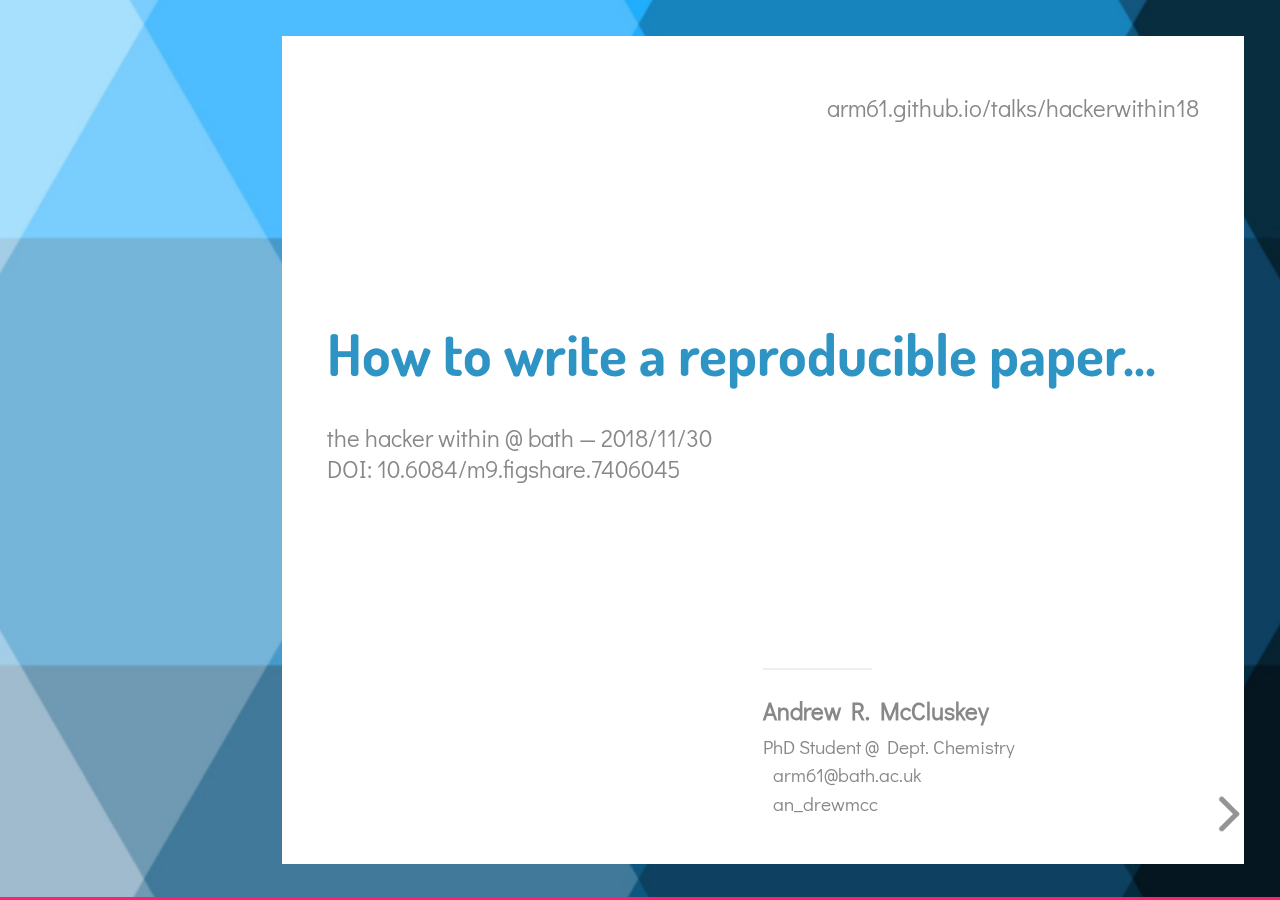
==== commit 2aa3e7af: "hackerwithin now with correct link and doi" ====
--- a/hackerwithin_nov2018/index.html
+++ b/hackerwithin_nov2018/index.html
@@ -56,7 +56,7 @@
 						<div class="description">
 							<a href="https://2018.pyconuk.org/">the hacker within @ bath</a> &mdash; 2018/11/30
 							<br>
-							DOI: <a href="https://doi.org/10.6084/m9.figshare.7092167">10.6084/m9.figshare.7092167</a>
+							DOI: <a href="https://doi.org/10.6084/m9.figshare.7406045">10.6084/m9.figshare.7406045</a>
 						</div>
 					</div>
 					<div class="credit">
@@ -66,8 +66,8 @@
 						<div class="label"><a href="mailto:arm61@bath.ac.uk"><i class="fas fa-at social_icon"></i><span> arm61@bath.ac.uk</span></a></div>
 						<div class="label"><a href="https://twitter.com/an_drewmcc"><i class="fab fa-twitter social_icon"></i><span> an_drewmcc</span></a></div>
 					</div>
-					<a class="presentation-url" href="http://arm61.github.io/talks/hackerwithin">
-					arm61.github.io/talks/hackerwithin</a>
+					<a class="presentation-url" href="http://arm61.github.io/talks/hackerwithin18">
+					arm61.github.io/talks/hackerwithin18</a>
 				</div>
 			</section>
 		</section>
